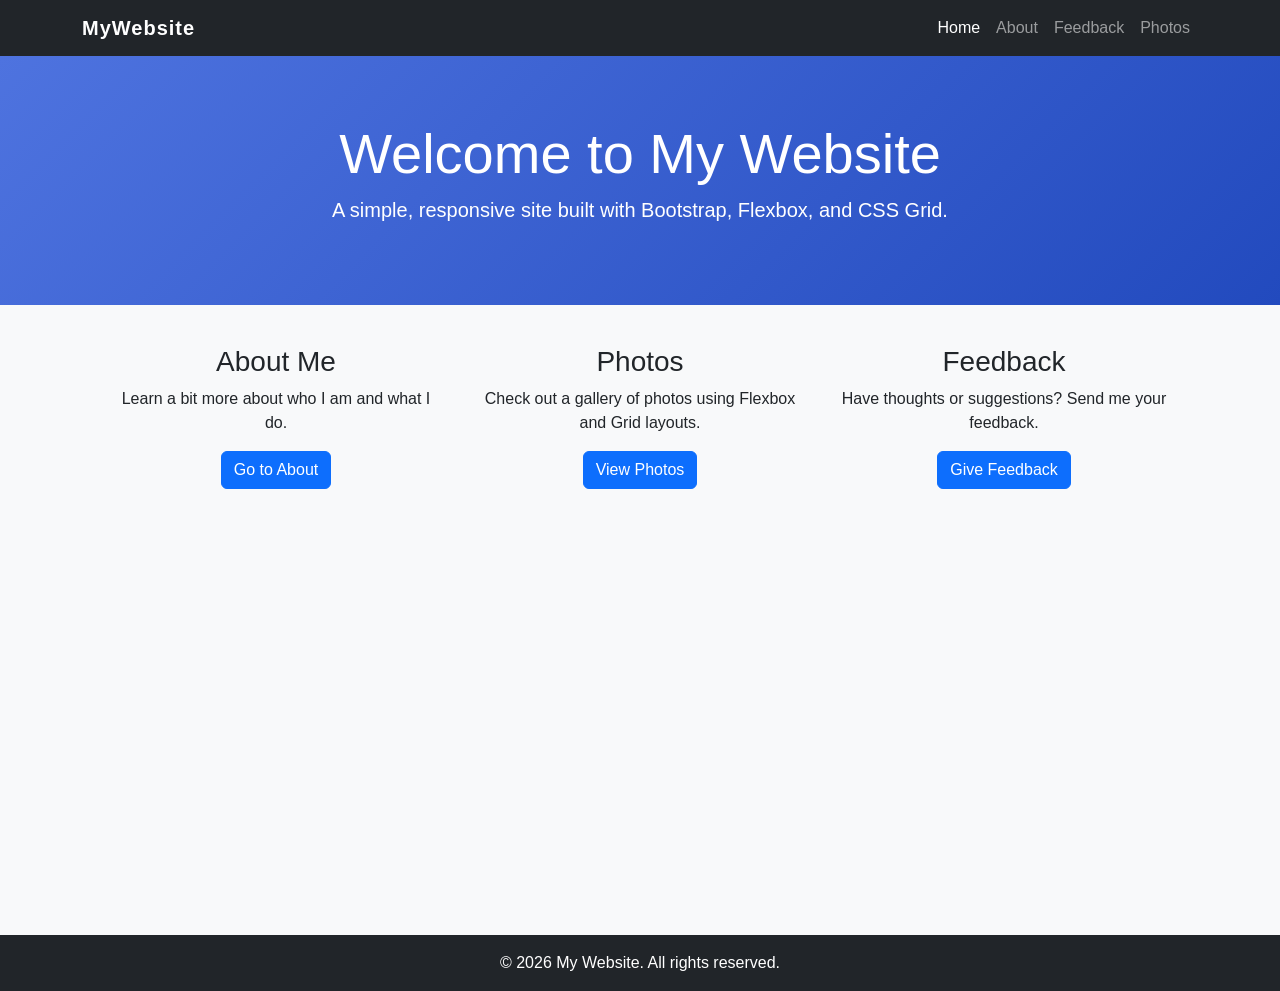
==== index.html @ 79b07e92 "Add responsive website with photos page" ====
<!DOCTYPE html>
<html lang="en">
<head>
  <meta charset="UTF-8">
  <meta name="viewport" content="width=device-width, initial-scale=1.0">
  <title>Home | My Website</title>

  <link href="https://cdn.jsdelivr.net/npm/bootstrap@5.3.3/dist/css/bootstrap.min.css" rel="stylesheet">
  <link rel="stylesheet" href="style.css">
</head>
<body>

  <nav class="navbar navbar-expand-lg navbar-dark bg-dark">
    <div class="container">
      <a class="navbar-brand" href="index.html">MyWebsite</a>
      <button class="navbar-toggler" type="button" data-bs-toggle="collapse"
        data-bs-target="#navbarNav" aria-controls="navbarNav"
        aria-expanded="false" aria-label="Toggle navigation">
        <span class="navbar-toggler-icon"></span>
      </button>
      <div class="collapse navbar-collapse" id="navbarNav">
        <ul class="navbar-nav ms-auto">
          <li class="nav-item">
            <a class="nav-link active" aria-current="page" href="index.html">Home</a>
          </li>
          <li class="nav-item">
            <a class="nav-link" href="about.html">About</a>
          </li>
          <li class="nav-item">
            <a class="nav-link" href="feedback.html">Feedback</a>
          </li>
          <li class="nav-item">
            <a class="nav-link" href="photos.html">Photos</a>
          </li>
        </ul>
      </div>
    </div>
  </nav>
  <header class="hero text-center">
    <div class="container">
      <h1 class="display-4">Welcome to My Website</h1>
      <p class="lead">A simple, responsive site built with Bootstrap, Flexbox, and CSS Grid.</p>
    </div>
  </header>

  <main class="container p-3 text-center">
    <div class="row m-2">
      <div class="col-md-4 p-3">
        <h3>About Me</h3>
        <p>Learn a bit more about who I am and what I do.</p>
        <a href="about.html" class="btn btn-primary">Go to About</a>
      </div>
      <div class="col-md-4 p-3">
        <h3>Photos</h3>
        <p>Check out a gallery of photos using Flexbox and Grid layouts.</p>
        <a href="photos.html" class="btn btn-primary">View Photos</a>
      </div>
      <div class="col-md-4 p-3">
        <h3>Feedback</h3>
        <p>Have thoughts or suggestions? Send me your feedback.</p>
        <a href="feedback.html" class="btn btn-primary">Give Feedback</a>
      </div>
    </div>
  </main>

  <footer class="footer text-center p-3">
    <p class="mb-0">&copy; 2026 My Website. All rights reserved.</p>
  </footer>

  <script src="https://cdn.jsdelivr.net/npm/bootstrap@5.3.3/dist/js/bootstrap.bundle.min.js"></script>
</body>
</html>
---- style.css ----
body {
  font-family: 'Segoe UI', Arial, sans-serif;
  background-color: #f8f9fa;
  overflow-x: hidden; 
}

main {
  min-height: 70vh;
}

.hero {
  background: linear-gradient(135deg, #4e73df, #224abe);
  color: #fff;
  padding: 4rem 1rem;
}

.footer {
  background-color: #212529;
  color: #fff;
}

.navbar-brand {
  font-weight: 700;
  letter-spacing: 1px;
}

.photos-flex {
  display: flex;
  flex-wrap: wrap;
  gap: 1rem;
}

.photos-flex .photo-item {
  flex: 0 0 calc(25% - 0.75rem); 
  box-sizing: border-box;
}

@media (min-width: 769px) and (max-width: 1024px) {
  .photos-flex .photo-item {
    flex: 0 0 calc(50% - 0.5rem);
  }
}

@media (max-width: 768px) {
  .photos-flex .photo-item {
    flex: 0 0 100%;
  }
}

.photos-grid {
  display: grid;
  grid-template-columns: repeat(4, 1fr); 
  gap: 1rem;
}

@media (min-width: 769px) and (max-width: 1024px) {
  .photos-grid {
    grid-template-columns: repeat(2, 1fr);
  }
}

@media (max-width: 768px) {
  .photos-grid {
    grid-template-columns: repeat(1, 1fr);
  }
}

.photo-item img,
.photos-grid img {
  width: 100%;
  height: 220px;
  object-fit: cover;
  border-radius: 8px;
  box-shadow: 0 2px 6px rgba(0, 0, 0, 0.15);
  transition: transform 0.2s ease;
}

.photo-item img:hover,
.photos-grid img:hover {
  transform: scale(1.03);
}

.gallery-section {
  margin-bottom: 3rem;
}
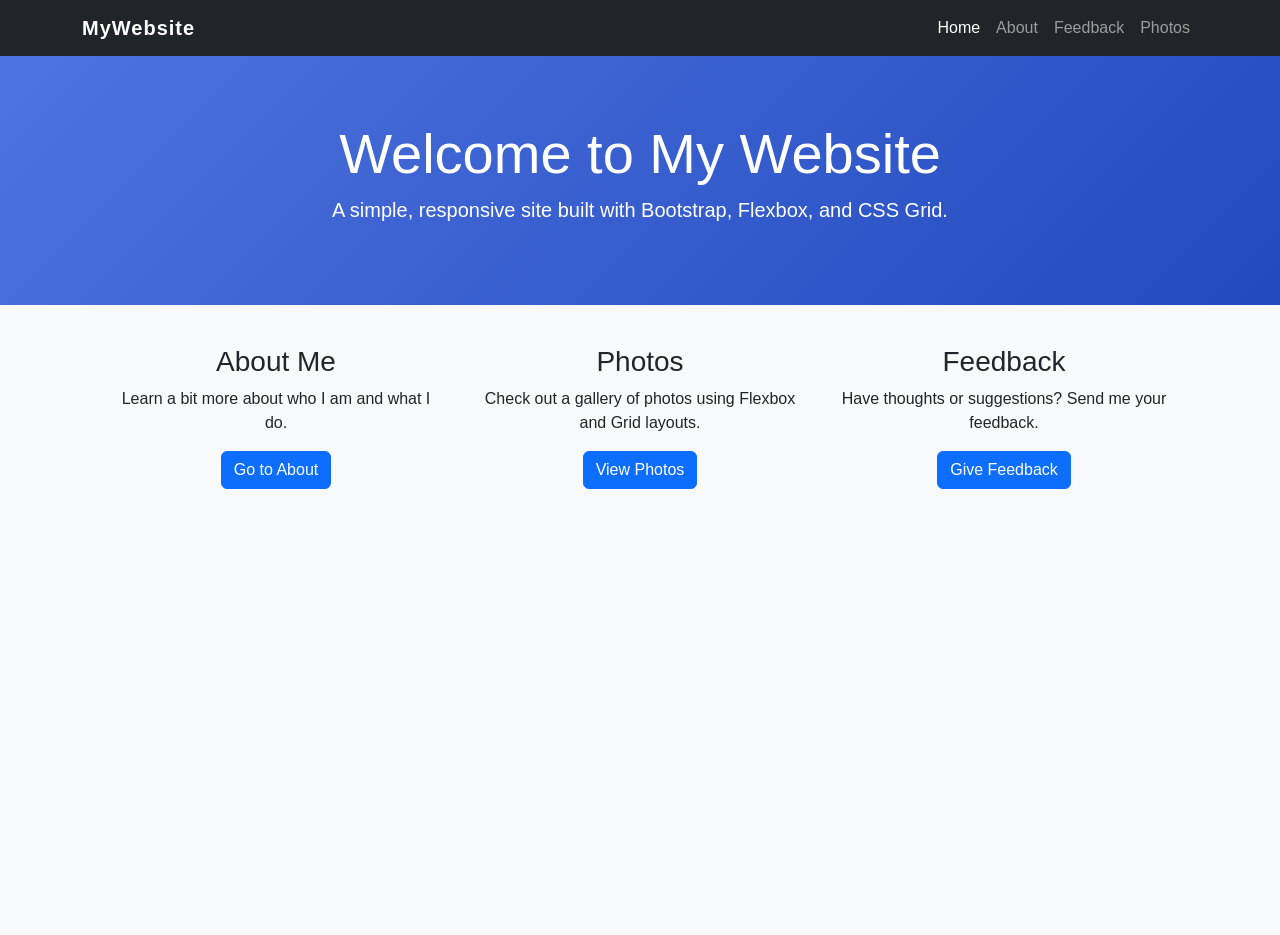
==== commit 778169a7: "Update index.html" ====
--- a/index.html
+++ b/index.html
@@ -62,11 +62,6 @@
       </div>
     </div>
   </main>
-
-  <footer class="footer text-center p-3">
-    <p class="mb-0">&copy; 2026 My Website. All rights reserved.</p>
-  </footer>
-
   <script src="https://cdn.jsdelivr.net/npm/bootstrap@5.3.3/dist/js/bootstrap.bundle.min.js"></script>
 </body>
-</html>+</html>
